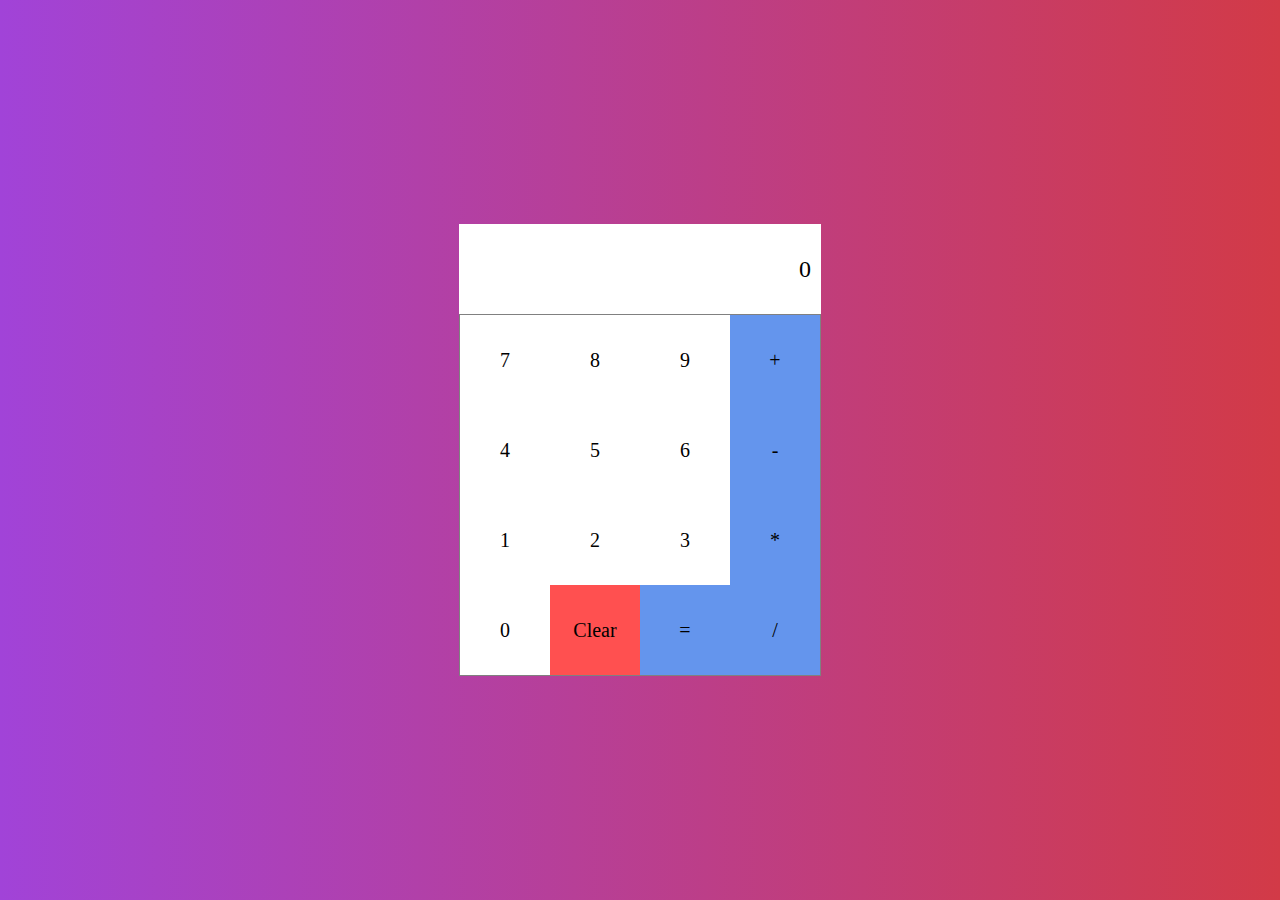
==== index.html @ b94dfd46 "Rename calculadora.html to index.html" ====
<!DOCTYPE html>
<html lang="pt-br">
<head>
    <meta charset="UTF-8">
    <meta name="viewport" content="width=device-width, initial-scale=1.0">
    <title>calculadora</title>
    <link rel="stylesheet" href="style.css">
    <script src="javasript.js"></script>

</head>
<body>

    <div class="corpo">
        <div class="mostrar">
            <label id="tela">0</label>
        </div>
        <div class="teclado">
            <div class="fila1">
                <div class="numeros" onclick="concatenar_numero(7)">7</div>
                <div class="numeros" onclick="concatenar_numero(8)">8</div>
                <div class="numeros" onclick="concatenar_numero(9)">9</div>
                <div class="operacao" onclick="operacao('+')">+</div>
            </div>
            <div class="fila2">
                <div class="numeros" onclick="concatenar_numero(4)">4</div>
                <div class="numeros" onclick="concatenar_numero(5)">5</div>
                <div class="numeros" onclick="concatenar_numero(6)">6</div>
                <div class="operacao"onclick="operacao('-')">-</div>
            </div>
            <div class="fila3">
                <div class="numeros" onclick="concatenar_numero(1)">1</div>
                <div class="numeros" onclick="concatenar_numero(2)">2</div>
                <div class="numeros" onclick="concatenar_numero(3)">3</div>
                <div class="operacao" onclick="operacao('*')">*</div>
            </div>
            <div class="fila4">
                <div class="numeros" onclick="concatenar_numero(0)">0</div>
                <div class="funcao" id="resetar_button" onclick="resetar()">Clear</div>
                <div class="operacao" onclick="operacao('=')">=</div>
                <div class="operacao" onclick="operacao('/')">/</div>
            </div>
        </div>

    </div>


    
</body>
</html>
---- style.css ----
* {
    padding: 0;
    margin: 0;
}

body {
    height: 100dvh;
    display: grid;
    justify-content: center;
    align-items: center;
    font-size: 20px;
    background:linear-gradient(to right,rgb(161, 67, 216), rgb(210, 58, 71))
}

.fila1, .fila2,.fila3, .fila4 {
    display: flex;
    flex-direction: row;
}

.teclado {
    border: 1px solid gray;
}

.mostrar {
    height: 90px;
    background-color: white;
    display: grid;
    align-items: center;
    justify-items: right;
}

#tela {
    border: 0px;
    font-size: 24px;
    margin-right: 10px;
}

.numeros , .operacao , .funcao{
    width: 90px;
    height: 90px;
    display: grid;
    justify-content: center;
    align-items: center;
    background-color: white;
}


#resetar_button {
    background-color: rgb(255, 80, 80);
}
#resetar_button:hover {
    background-color: rgb(224, 63, 63);
    cursor: pointer;
}

.numeros:hover {
    background-color: lightgray;
    cursor: pointer;   
}

.operacao {
    background-color: cornflowerblue;
}
.operacao:hover {
    background-color: rgb(64, 64, 206);
    cursor: pointer;
}
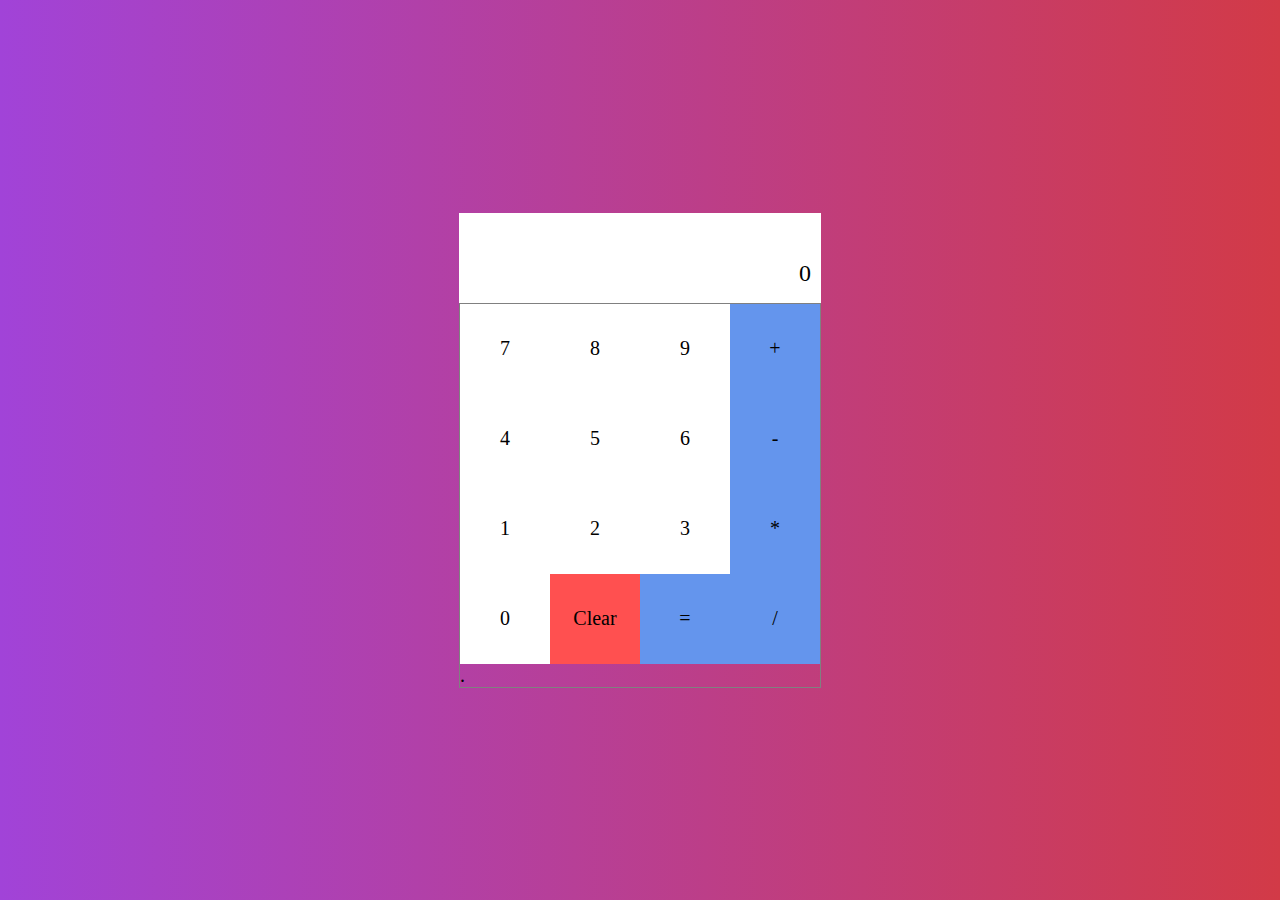
==== commit 19548d9a: "Update index.html" ====
--- a/index.html
+++ b/index.html
@@ -12,33 +12,38 @@
 
     <div class="corpo">
         <div class="mostrar">
+            <label id="conta"> </label>
             <label id="tela">0</label>
         </div>
         <div class="teclado">
             <div class="fila1">
-                <div class="numeros" onclick="concatenar_numero(7)">7</div>
-                <div class="numeros" onclick="concatenar_numero(8)">8</div>
-                <div class="numeros" onclick="concatenar_numero(9)">9</div>
-                <div class="operacao" onclick="operacao('+')">+</div>
+                <div class="numeros" onclick="calculadora.concatenarNumero(7)">7</div>
+                <div class="numeros" onclick="calculadora.concatenarNumero(8)">8</div>
+                <div class="numeros" onclick="calculadora.concatenarNumero(9)">9</div>
+                <div class="operacao" onclick="calculadora.operacao('+')">+</div>
             </div>
             <div class="fila2">
-                <div class="numeros" onclick="concatenar_numero(4)">4</div>
-                <div class="numeros" onclick="concatenar_numero(5)">5</div>
-                <div class="numeros" onclick="concatenar_numero(6)">6</div>
-                <div class="operacao"onclick="operacao('-')">-</div>
+                <div class="numeros" onclick="calculadora.concatenarNumero(4)">4</div>
+                <div class="numeros" onclick="calculadora.concatenarNumero(5)">5</div>
+                <div class="numeros" onclick="calculadora.concatenarNumero(6)">6</div>
+                <div class="operacao"onclick="calculadora.operacao('-')">-</div>
             </div>
             <div class="fila3">
-                <div class="numeros" onclick="concatenar_numero(1)">1</div>
-                <div class="numeros" onclick="concatenar_numero(2)">2</div>
-                <div class="numeros" onclick="concatenar_numero(3)">3</div>
-                <div class="operacao" onclick="operacao('*')">*</div>
+                <div class="numeros" onclick="calculadora.concatenarNumero(1)">1</div>
+                <div class="numeros" onclick="calculadora.concatenarNumero(2)">2</div>
+                <div class="numeros" onclick="calculadora.concatenarNumero(3)">3</div>
+                <div class="operacao" onclick="calculadora.operacao('*')">*</div>
             </div>
             <div class="fila4">
-                <div class="numeros" onclick="concatenar_numero(0)">0</div>
-                <div class="funcao" id="resetar_button" onclick="resetar()">Clear</div>
-                <div class="operacao" onclick="operacao('=')">=</div>
-                <div class="operacao" onclick="operacao('/')">/</div>
+                <div class="numeros" onclick="calculadora.concatenarNumero(0)">0</div>
+                <div class="funcao" id="resetar_button" onclick="calculadora.calculo.resetar()">Clear</div>
+                <div class="operacao" onclick="calculadora.operacao('=')">=</div>
+                <div class="operacao" onclick="calculadora.operacao('/')">/</div>
             </div>
+            <div class="fila5">
+                <div class="ponto" onclick="calculadora.concatenarNumero('.')">.</div>
+            </div>
+
         </div>
 
     </div>
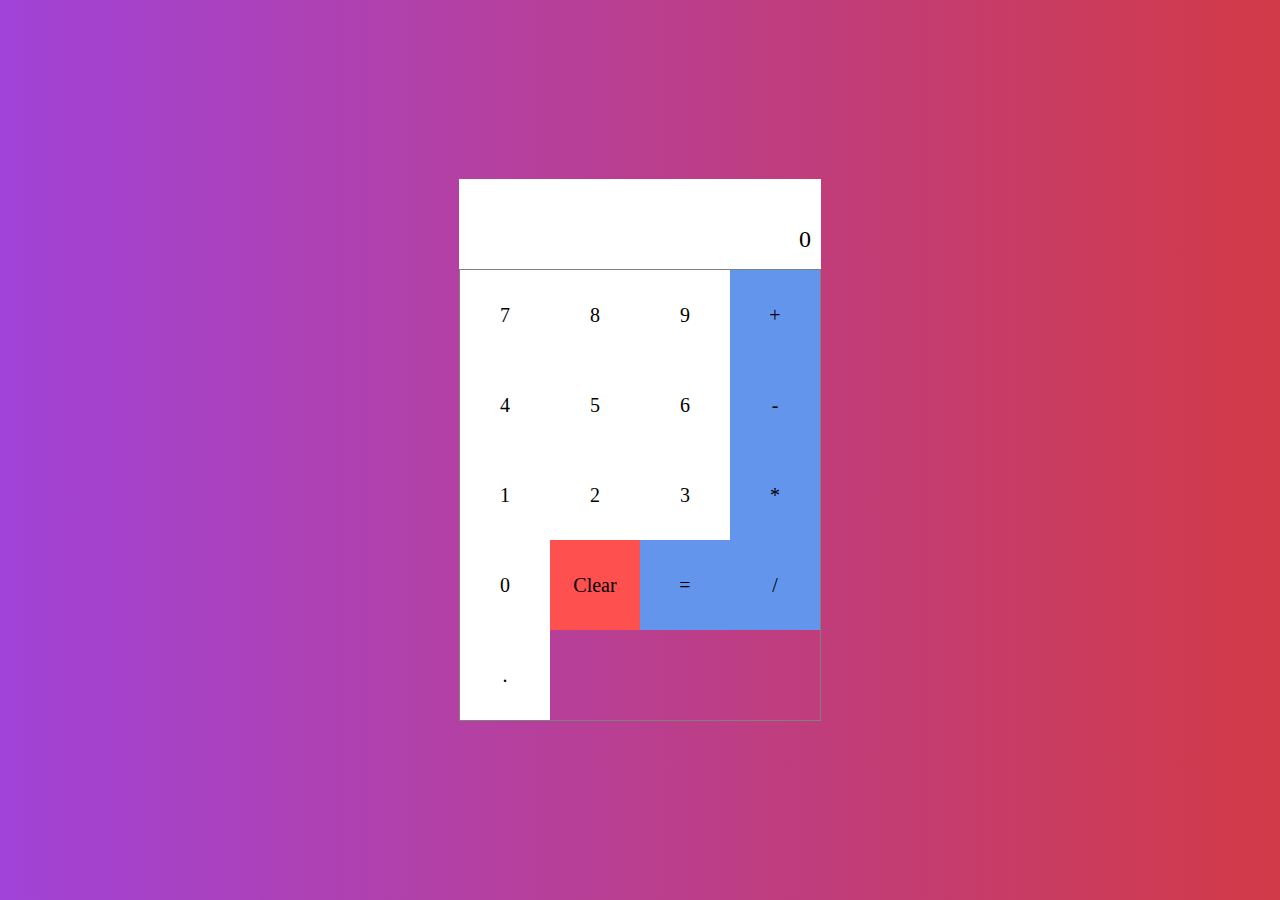
==== commit 0e1dd6ce: "Update index.html" ====
--- a/index.html
+++ b/index.html
@@ -4,8 +4,8 @@
     <meta charset="UTF-8">
     <meta name="viewport" content="width=device-width, initial-scale=1.0">
     <title>calculadora</title>
-    <link rel="stylesheet" href="style.css">
-    <script src="javasript.js"></script>
+    <link rel="stylesheet" href="src/style.css">
+    <script src="src/javasript.js"></script>
 
 </head>
 <body>
--- a/src/style.css
+++ b/src/style.css
@@ -0,0 +1,68 @@
+* {
+    padding: 0;
+    margin: 0;
+}
+
+body {
+    height: 100dvh;
+    display: grid;
+    justify-content: center;
+    align-items: center;
+    font-size: 20px;
+    background:linear-gradient(to right,rgb(161, 67, 216), rgb(210, 58, 71))
+}
+
+.fila1, .fila2,.fila3, .fila4, .fila5 {
+    display: flex;
+    flex-direction: row;
+}
+
+.teclado {
+    border: 1px solid gray;
+}
+
+.mostrar {
+    height: 90px;
+    background-color: white;
+    display: grid;
+    align-items: center;
+    justify-items: right;
+}
+
+#tela {
+    border: 0px;
+    font-size: 24px;
+    margin-right: 10px;
+}
+
+.numeros , .operacao , .funcao, .ponto{
+    width: 90px;
+    height: 90px;
+    display: grid;
+    justify-content: center;
+    align-items: center;
+    background-color: white;
+}
+
+
+#resetar_button {
+    background-color: rgb(255, 80, 80);
+}
+#resetar_button:hover {
+    background-color: rgb(224, 63, 63);
+    cursor: pointer;
+}
+
+.numeros:hover {
+    background-color: lightgray;
+    cursor: pointer;   
+}
+
+.operacao {
+    background-color: cornflowerblue;
+}
+.operacao:hover {
+    background-color: rgb(64, 64, 206);
+    cursor: pointer;
+}
+
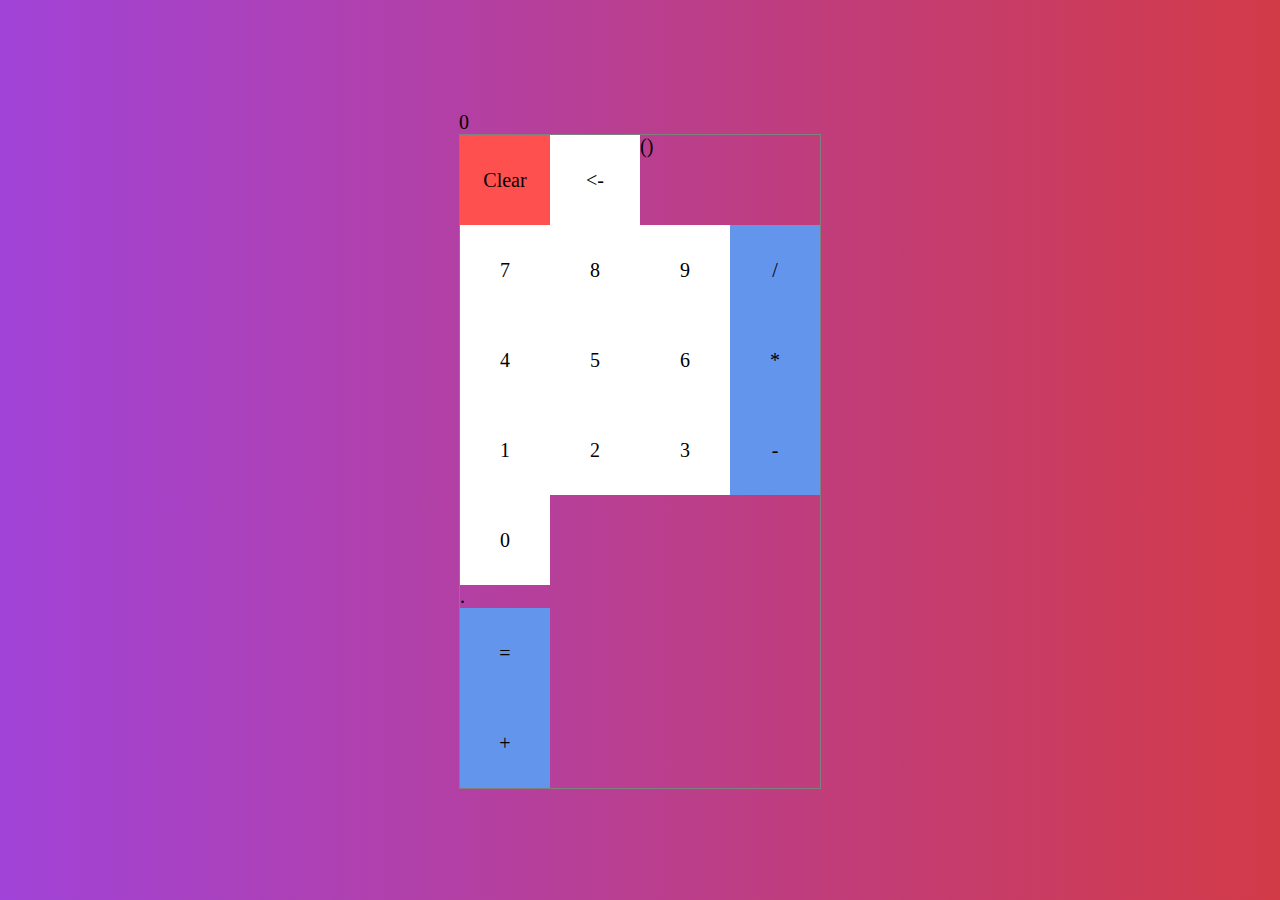
==== commit bb5a2e69: "Update index.html" ====
--- a/index.html
+++ b/index.html
@@ -4,51 +4,57 @@
     <meta charset="UTF-8">
     <meta name="viewport" content="width=device-width, initial-scale=1.0">
     <title>calculadora</title>
-    <link rel="stylesheet" href="src/style.css">
-    <script src="src/javasript.js"></script>
-
+    <link rel="stylesheet" href="style.css">
+    <script src="javasript.js"></script>
 </head>
 <body>
 
     <div class="corpo">
-        <div class="mostrar">
-            <label id="conta"> </label>
-            <label id="tela">0</label>
+        
+        <div class="display">
+            <label id="historico"> </label>
+            <label id="resultado">0</label>
         </div>
+
         <div class="teclado">
+        
             <div class="fila1">
+                <div class="funcao" id="resetar_button" onclick="calculadora.calculo.resetar()">Clear</div>
+                <div class="funcao" onclick="calculadora.apagarNumero()"><-</div>
+                <div class="parenteses">(</div>
+                <div class="parenteses">)</div> <!--falta implementacao-->
+            </div>
+            
+            <div class="fila2">
                 <div class="numeros" onclick="calculadora.concatenarNumero(7)">7</div>
                 <div class="numeros" onclick="calculadora.concatenarNumero(8)">8</div>
                 <div class="numeros" onclick="calculadora.concatenarNumero(9)">9</div>
-                <div class="operacao" onclick="calculadora.operacao('+')">+</div>
+                <div class="operacao" onclick="calculadora.operacao('/')">/</div>
             </div>
-            <div class="fila2">
+            
+            <div class="fila3">
                 <div class="numeros" onclick="calculadora.concatenarNumero(4)">4</div>
                 <div class="numeros" onclick="calculadora.concatenarNumero(5)">5</div>
                 <div class="numeros" onclick="calculadora.concatenarNumero(6)">6</div>
-                <div class="operacao"onclick="calculadora.operacao('-')">-</div>
+                <div class="operacao" onclick="calculadora.operacao('*')">*</div>
             </div>
-            <div class="fila3">
+            
+            <div class="fila4">
                 <div class="numeros" onclick="calculadora.concatenarNumero(1)">1</div>
                 <div class="numeros" onclick="calculadora.concatenarNumero(2)">2</div>
                 <div class="numeros" onclick="calculadora.concatenarNumero(3)">3</div>
-                <div class="operacao" onclick="calculadora.operacao('*')">*</div>
+                <div class="operacao"onclick="calculadora.operacao('-')">-</div>
             </div>
-            <div class="fila4">
+            
+            <div class="fila5">
                 <div class="numeros" onclick="calculadora.concatenarNumero(0)">0</div>
-                <div class="funcao" id="resetar_button" onclick="calculadora.calculo.resetar()">Clear</div>
+                <div class="ponto" onclick="calculadora.concatenarNumero('.')">.</div>
                 <div class="operacao" onclick="calculadora.operacao('=')">=</div>
-                <div class="operacao" onclick="calculadora.operacao('/')">/</div>
+                <div class="operacao" onclick="calculadora.operacao('+')">+</div>
+
             </div>
-            <div class="fila5">
-                <div class="ponto" onclick="calculadora.concatenarNumero('.')">.</div>
-            </div>
-
         </div>
-
     </div>
-
-
     
 </body>
 </html>
--- a/style.css
+++ b/style.css
@@ -0,0 +1,68 @@
+* {
+    padding: 0;
+    margin: 0;
+}
+
+body {
+    height: 100dvh;
+    display: grid;
+    justify-content: center;
+    align-items: center;
+    font-size: 20px;
+    background:linear-gradient(to right,rgb(161, 67, 216), rgb(210, 58, 71))
+}
+
+.fila1, .fila2,.fila3, .fila4 {
+    display: flex;
+    flex-direction: row;
+}
+
+.teclado {
+    border: 1px solid gray;
+}
+
+.mostrar {
+    height: 90px;
+    background-color: white;
+    display: grid;
+    align-items: center;
+    justify-items: right;
+}
+
+#tela {
+    border: 0px;
+    font-size: 24px;
+    margin-right: 10px;
+}
+
+.numeros , .operacao , .funcao{
+    width: 90px;
+    height: 90px;
+    display: grid;
+    justify-content: center;
+    align-items: center;
+    background-color: white;
+}
+
+
+#resetar_button {
+    background-color: rgb(255, 80, 80);
+}
+#resetar_button:hover {
+    background-color: rgb(224, 63, 63);
+    cursor: pointer;
+}
+
+.numeros:hover {
+    background-color: lightgray;
+    cursor: pointer;   
+}
+
+.operacao {
+    background-color: cornflowerblue;
+}
+.operacao:hover {
+    background-color: rgb(64, 64, 206);
+    cursor: pointer;
+}
+
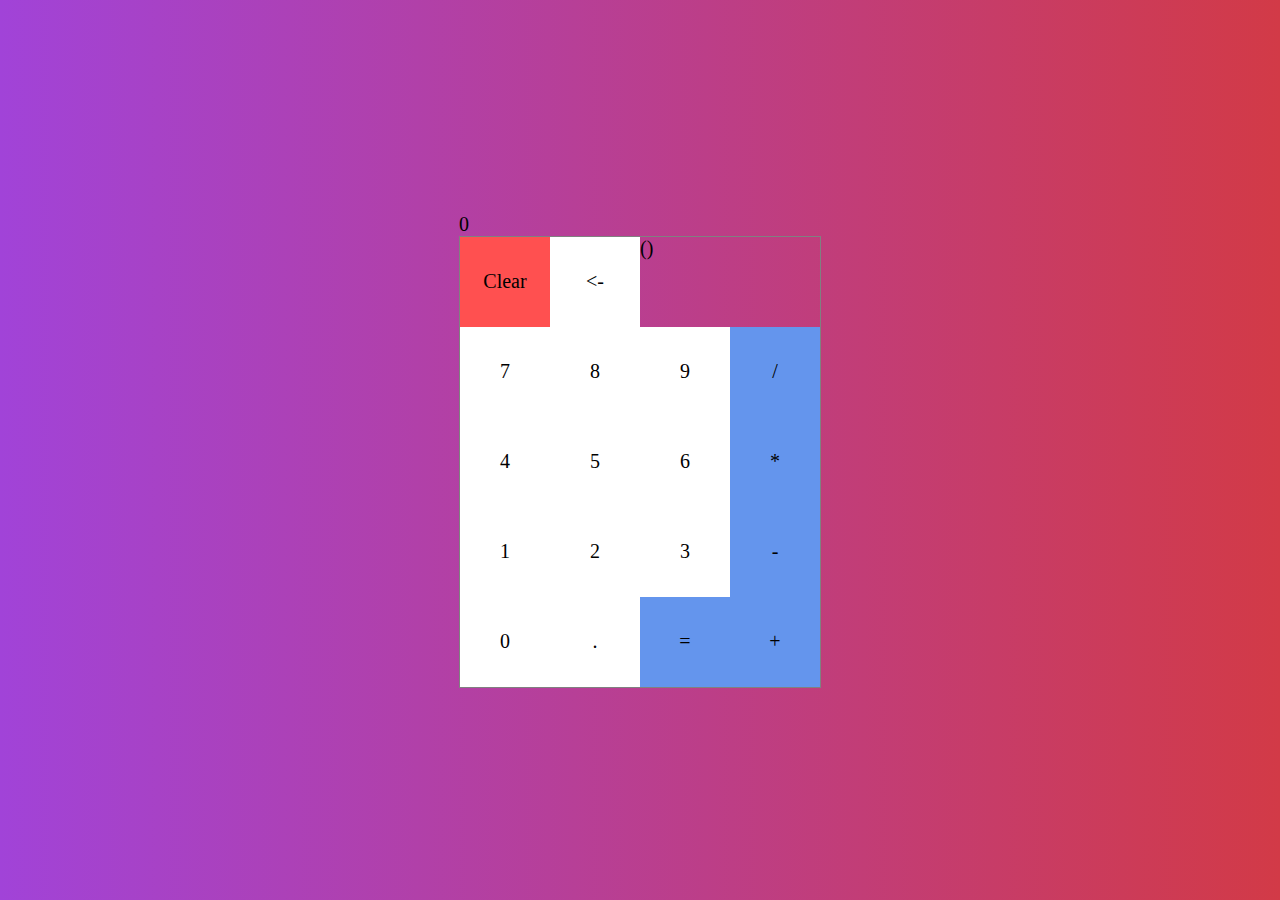
==== commit 4b78470a: "Update index.html" ====
--- a/index.html
+++ b/index.html
@@ -4,8 +4,8 @@
     <meta charset="UTF-8">
     <meta name="viewport" content="width=device-width, initial-scale=1.0">
     <title>calculadora</title>
-    <link rel="stylesheet" href="style.css">
-    <script src="javasript.js"></script>
+    <link rel="stylesheet" href="src/style.css">
+    <script src="src/javasript.js"></script>
 </head>
 <body>
 
--- a/src/style.css
+++ b/src/style.css
@@ -0,0 +1,68 @@
+* {
+    padding: 0;
+    margin: 0;
+}
+
+body {
+    height: 100dvh;
+    display: grid;
+    justify-content: center;
+    align-items: center;
+    font-size: 20px;
+    background:linear-gradient(to right,rgb(161, 67, 216), rgb(210, 58, 71))
+}
+
+.fila1, .fila2,.fila3, .fila4, .fila5 {
+    display: flex;
+    flex-direction: row;
+}
+
+.teclado {
+    border: 1px solid gray;
+}
+
+.mostrar {
+    height: 90px;
+    background-color: white;
+    display: grid;
+    align-items: center;
+    justify-items: right;
+}
+
+#tela {
+    border: 0px;
+    font-size: 24px;
+    margin-right: 10px;
+}
+
+.numeros , .operacao , .funcao, .ponto{
+    width: 90px;
+    height: 90px;
+    display: grid;
+    justify-content: center;
+    align-items: center;
+    background-color: white;
+}
+
+
+#resetar_button {
+    background-color: rgb(255, 80, 80);
+}
+#resetar_button:hover {
+    background-color: rgb(224, 63, 63);
+    cursor: pointer;
+}
+
+.numeros:hover {
+    background-color: lightgray;
+    cursor: pointer;   
+}
+
+.operacao {
+    background-color: cornflowerblue;
+}
+.operacao:hover {
+    background-color: rgb(64, 64, 206);
+    cursor: pointer;
+}
+
